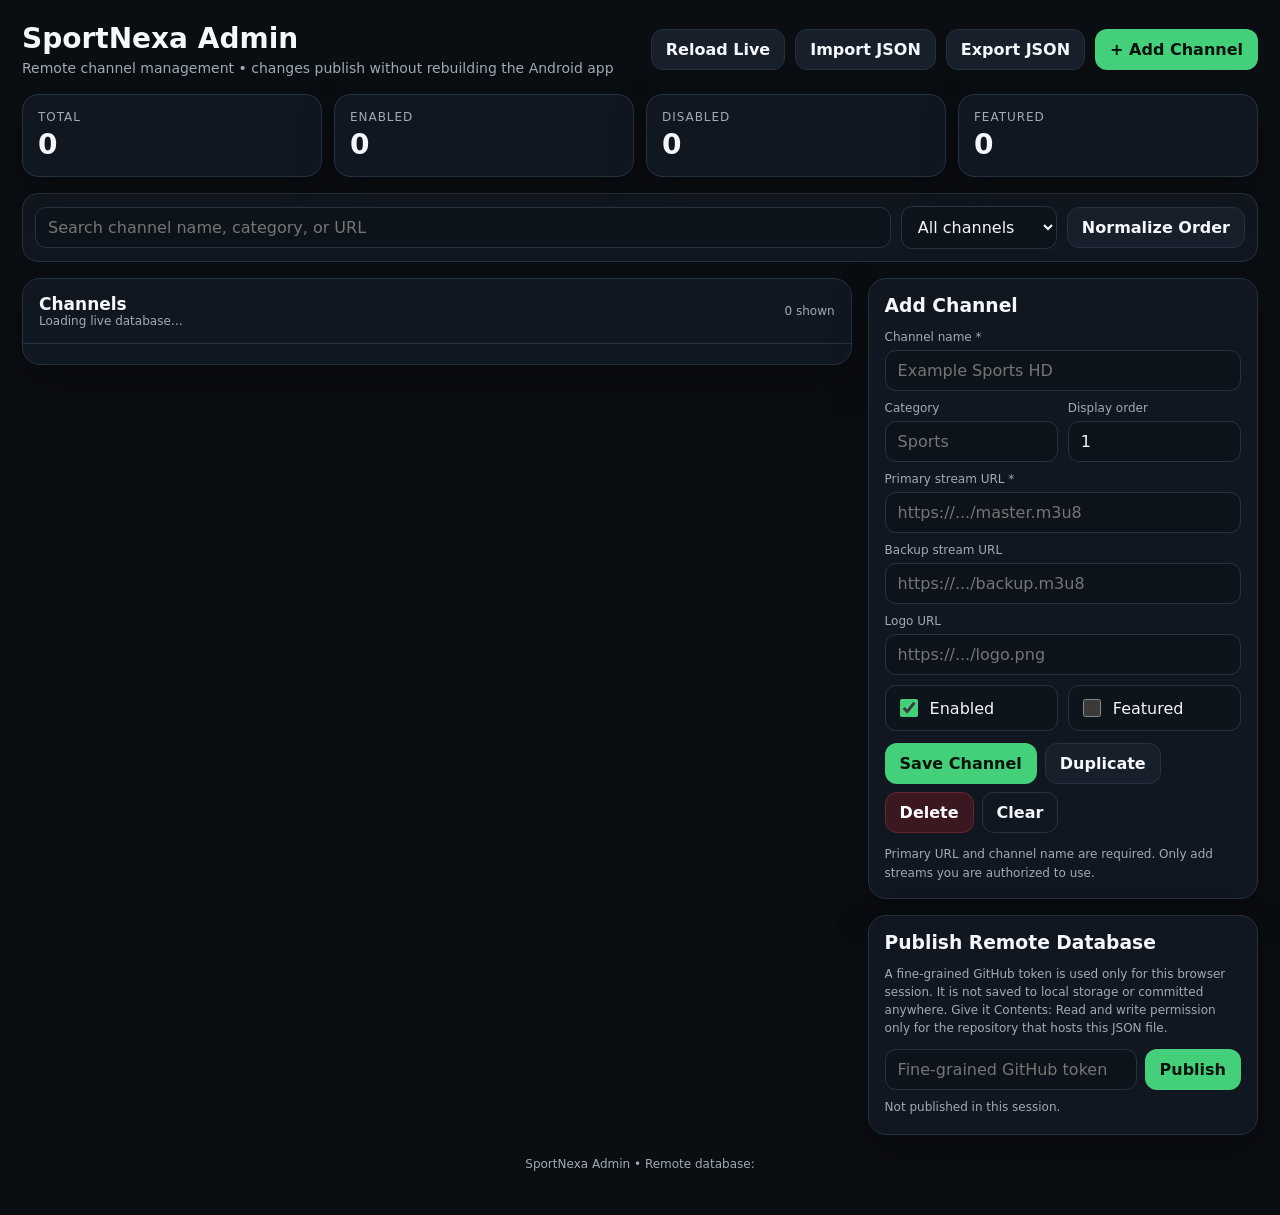
==== sportnexa/admin/index.html @ f7d910f0 "Add SportNexa admin dashboard" ====
<!doctype html>
<html lang="en">
<head>
  <meta charset="utf-8">
  <meta name="viewport" content="width=device-width,initial-scale=1">
  <title>SportNexa Admin</title>
  <link rel="stylesheet" href="./style.css">
</head>
<body>
  <main class="shell">
    <header class="topbar">
      <div class="brand">
        <h1>SportNexa Admin</h1>
        <p>Remote channel management • changes publish without rebuilding the Android app</p>
      </div>
      <div class="actions">
        <button class="btn" id="reloadBtn">Reload Live</button>
        <button class="btn" id="importBtn">Import JSON</button>
        <button class="btn" id="exportBtn">Export JSON</button>
        <button class="btn primary" id="addBtn">+ Add Channel</button>
        <input id="fileInput" type="file" accept="application/json,.json" class="hidden">
      </div>
    </header>

    <section class="stats">
      <div class="stat"><div class="label">Total</div><div class="value" id="statTotal">0</div></div>
      <div class="stat"><div class="label">Enabled</div><div class="value" id="statEnabled">0</div></div>
      <div class="stat"><div class="label">Disabled</div><div class="value" id="statDisabled">0</div></div>
      <div class="stat"><div class="label">Featured</div><div class="value" id="statFeatured">0</div></div>
    </section>

    <section class="toolbar">
      <input class="grow" id="searchInput" placeholder="Search channel name, category, or URL">
      <select id="filterSelect">
        <option value="all">All channels</option>
        <option value="enabled">Enabled only</option>
        <option value="disabled">Disabled only</option>
        <option value="featured">Featured only</option>
      </select>
      <button class="btn" id="normalizeBtn">Normalize Order</button>
    </section>

    <section class="layout">
      <div class="panel">
        <div class="panel-head">
          <div>
            <h2>Channels</h2>
            <div class="muted" id="dbMeta">Loading live database…</div>
          </div>
          <div class="muted" id="visibleCount">0 shown</div>
        </div>
        <div class="channel-list" id="channelList"></div>
      </div>

      <div>
        <section class="panel editor">
          <h3 id="editorTitle">Add Channel</h3>
          <div class="field">
            <label>Channel name *</label>
            <input id="nameField" placeholder="Example Sports HD">
          </div>
          <div class="grid2">
            <div class="field">
              <label>Category</label>
              <input id="categoryField" placeholder="Sports">
            </div>
            <div class="field">
              <label>Display order</label>
              <input id="orderField" type="number" min="1" step="1" value="1">
            </div>
          </div>
          <div class="field">
            <label>Primary stream URL *</label>
            <input id="primaryField" placeholder="https://.../master.m3u8">
          </div>
          <div class="field">
            <label>Backup stream URL</label>
            <input id="backupField" placeholder="https://.../backup.m3u8">
          </div>
          <div class="field">
            <label>Logo URL</label>
            <input id="logoField" placeholder="https://.../logo.png">
          </div>
          <div class="switches">
            <label class="check"><input id="enabledField" type="checkbox" checked> Enabled</label>
            <label class="check"><input id="featuredField" type="checkbox"> Featured</label>
          </div>
          <div class="editor-actions">
            <button class="btn primary" id="saveBtn">Save Channel</button>
            <button class="btn" id="duplicateBtn">Duplicate</button>
            <button class="btn danger" id="deleteBtn">Delete</button>
            <button class="btn ghost" id="clearBtn">Clear</button>
          </div>
          <div class="help" id="editorHelp">Primary URL and channel name are required. Only add streams you are authorized to use.</div>
        </section>

        <section class="panel publish">
          <h3>Publish Remote Database</h3>
          <p>A fine-grained GitHub token is used only for this browser session. It is not saved to local storage or committed anywhere. Give it Contents: Read and write permission only for the repository that hosts this JSON file.</p>
          <div class="token-row">
            <input id="tokenField" type="password" autocomplete="off" placeholder="Fine-grained GitHub token">
            <button class="btn primary" id="publishBtn">Publish</button>
          </div>
          <div class="status" id="publishStatus">Not published in this session.</div>
        </section>
      </div>
    </section>

    <footer>SportNexa Admin • Remote database: <span id="remotePath"></span></footer>
  </main>
  <script src="./app.js"></script>
</body>
</html>
---- sportnexa/admin/style.css ----
:root {
  color-scheme: dark;
  --bg: #0a0d12;
  --panel: #111720;
  --panel2: #161f2a;
  --stroke: #263240;
  --text: #f4f7fb;
  --muted: #9eabb8;
  --accent: #44d07b;
  --accent2: #2db865;
  --danger: #ff6577;
  --warning: #ffc857;
  --shadow: 0 16px 40px rgba(0,0,0,.25);
}
*{box-sizing:border-box}
body{margin:0;background:var(--bg);color:var(--text);font-family:Inter,system-ui,-apple-system,Segoe UI,Roboto,Arial,sans-serif}
button,input,select{font:inherit}
button{cursor:pointer}
.shell{max-width:1500px;margin:0 auto;padding:22px}
.topbar{display:flex;gap:18px;align-items:center;justify-content:space-between;margin-bottom:18px}
.brand h1{margin:0;font-size:28px}.brand p{margin:5px 0 0;color:var(--muted);font-size:14px}
.actions{display:flex;gap:10px;flex-wrap:wrap}
.btn{border:1px solid var(--stroke);background:var(--panel2);color:var(--text);border-radius:12px;padding:10px 14px;font-weight:650}
.btn:hover{border-color:#3e5166}.btn.primary{background:var(--accent);color:#07120b;border-color:transparent}.btn.primary:hover{background:var(--accent2)}
.btn.danger{color:#fff;background:#3b1820;border-color:#672632}.btn.ghost{background:transparent}
.stats{display:grid;grid-template-columns:repeat(4,minmax(0,1fr));gap:12px;margin-bottom:16px}
.stat{background:var(--panel);border:1px solid var(--stroke);border-radius:16px;padding:15px;box-shadow:var(--shadow)}
.stat .label{color:var(--muted);font-size:12px;text-transform:uppercase;letter-spacing:.08em}.stat .value{font-size:28px;font-weight:800;margin-top:4px}
.toolbar{display:flex;gap:10px;align-items:center;flex-wrap:wrap;background:var(--panel);border:1px solid var(--stroke);padding:12px;border-radius:16px;margin-bottom:16px}
.toolbar input,.toolbar select,.field input,.field select{background:#0d131b;color:var(--text);border:1px solid var(--stroke);border-radius:11px;padding:10px 12px;outline:none}
.toolbar input:focus,.toolbar select:focus,.field input:focus,.field select:focus{border-color:var(--accent)}
.toolbar .grow{flex:1;min-width:240px}
.layout{display:grid;grid-template-columns:minmax(0,1.7fr) minmax(340px,.8fr);gap:16px;align-items:start}
.panel{background:var(--panel);border:1px solid var(--stroke);border-radius:18px;box-shadow:var(--shadow);overflow:hidden}
.panel-head{display:flex;justify-content:space-between;gap:12px;align-items:center;padding:15px 16px;border-bottom:1px solid var(--stroke)}
.panel-head h2{margin:0;font-size:17px}.panel-head .muted{color:var(--muted);font-size:12px}
.channel-list{max-height:72vh;overflow:auto;padding:10px}
.channel{display:grid;grid-template-columns:42px minmax(0,1fr) auto;gap:12px;align-items:center;background:#0e141c;border:1px solid var(--stroke);border-radius:14px;padding:10px;margin-bottom:8px}
.channel:hover{border-color:#3c4d61}.channel.disabled{opacity:.58}.channel.selected{border-color:var(--accent);box-shadow:0 0 0 1px rgba(68,208,123,.25)}
.logo{width:42px;height:42px;border-radius:10px;background:#182430;display:grid;place-items:center;overflow:hidden;font-weight:800;color:var(--accent)}
.logo img{width:100%;height:100%;object-fit:contain;background:#fff0}
.meta{min-width:0}.name{font-weight:760;white-space:nowrap;overflow:hidden;text-overflow:ellipsis}.sub{color:var(--muted);font-size:12px;margin-top:3px;white-space:nowrap;overflow:hidden;text-overflow:ellipsis}
.badges{display:flex;gap:6px;flex-wrap:wrap;margin-top:6px}.badge{font-size:10px;padding:3px 7px;border-radius:999px;border:1px solid var(--stroke);color:var(--muted)}.badge.on{color:var(--accent);border-color:#245c3a}.badge.off{color:var(--danger);border-color:#642b36}.badge.featured{color:var(--warning);border-color:#6c5520}
.row-actions{display:flex;gap:6px}.icon-btn{width:34px;height:34px;border-radius:9px;border:1px solid var(--stroke);background:var(--panel2);color:var(--text)}
.editor{padding:16px}.editor h3{margin:0 0 14px}.grid2{display:grid;grid-template-columns:1fr 1fr;gap:10px}.field{display:flex;flex-direction:column;gap:6px;margin-bottom:10px}.field label{font-size:12px;color:var(--muted)}.field input,.field select{width:100%}
.switches{display:grid;grid-template-columns:1fr 1fr;gap:10px;margin:6px 0 12px}.check{display:flex;gap:9px;align-items:center;background:#0e141c;border:1px solid var(--stroke);border-radius:11px;padding:10px}.check input{width:18px;height:18px;accent-color:var(--accent)}
.editor-actions{display:flex;gap:8px;flex-wrap:wrap;margin-top:8px}.help{color:var(--muted);font-size:12px;line-height:1.55;margin-top:12px}.error{color:var(--danger)}
.publish{margin-top:16px;padding:16px}.publish h3{margin:0 0 8px}.publish p{color:var(--muted);font-size:12px;line-height:1.5}.token-row{display:flex;gap:8px}.token-row input{flex:1;background:#0d131b;color:var(--text);border:1px solid var(--stroke);border-radius:11px;padding:10px 12px}
.status{margin-top:10px;font-size:12px;color:var(--muted);min-height:18px}.status.ok{color:var(--accent)}.status.err{color:var(--danger)}
.empty{padding:32px;text-align:center;color:var(--muted)}
.hidden{display:none!important}
footer{color:var(--muted);font-size:12px;text-align:center;padding:22px}
@media(max-width:980px){.layout{grid-template-columns:1fr}.channel-list{max-height:none}.stats{grid-template-columns:repeat(2,1fr)}}
@media(max-width:620px){.shell{padding:12px}.topbar{align-items:flex-start;flex-direction:column}.stats{grid-template-columns:1fr 1fr}.grid2{grid-template-columns:1fr}.channel{grid-template-columns:42px minmax(0,1fr)}.row-actions{grid-column:1/-1;justify-content:flex-end}.token-row{flex-direction:column}}
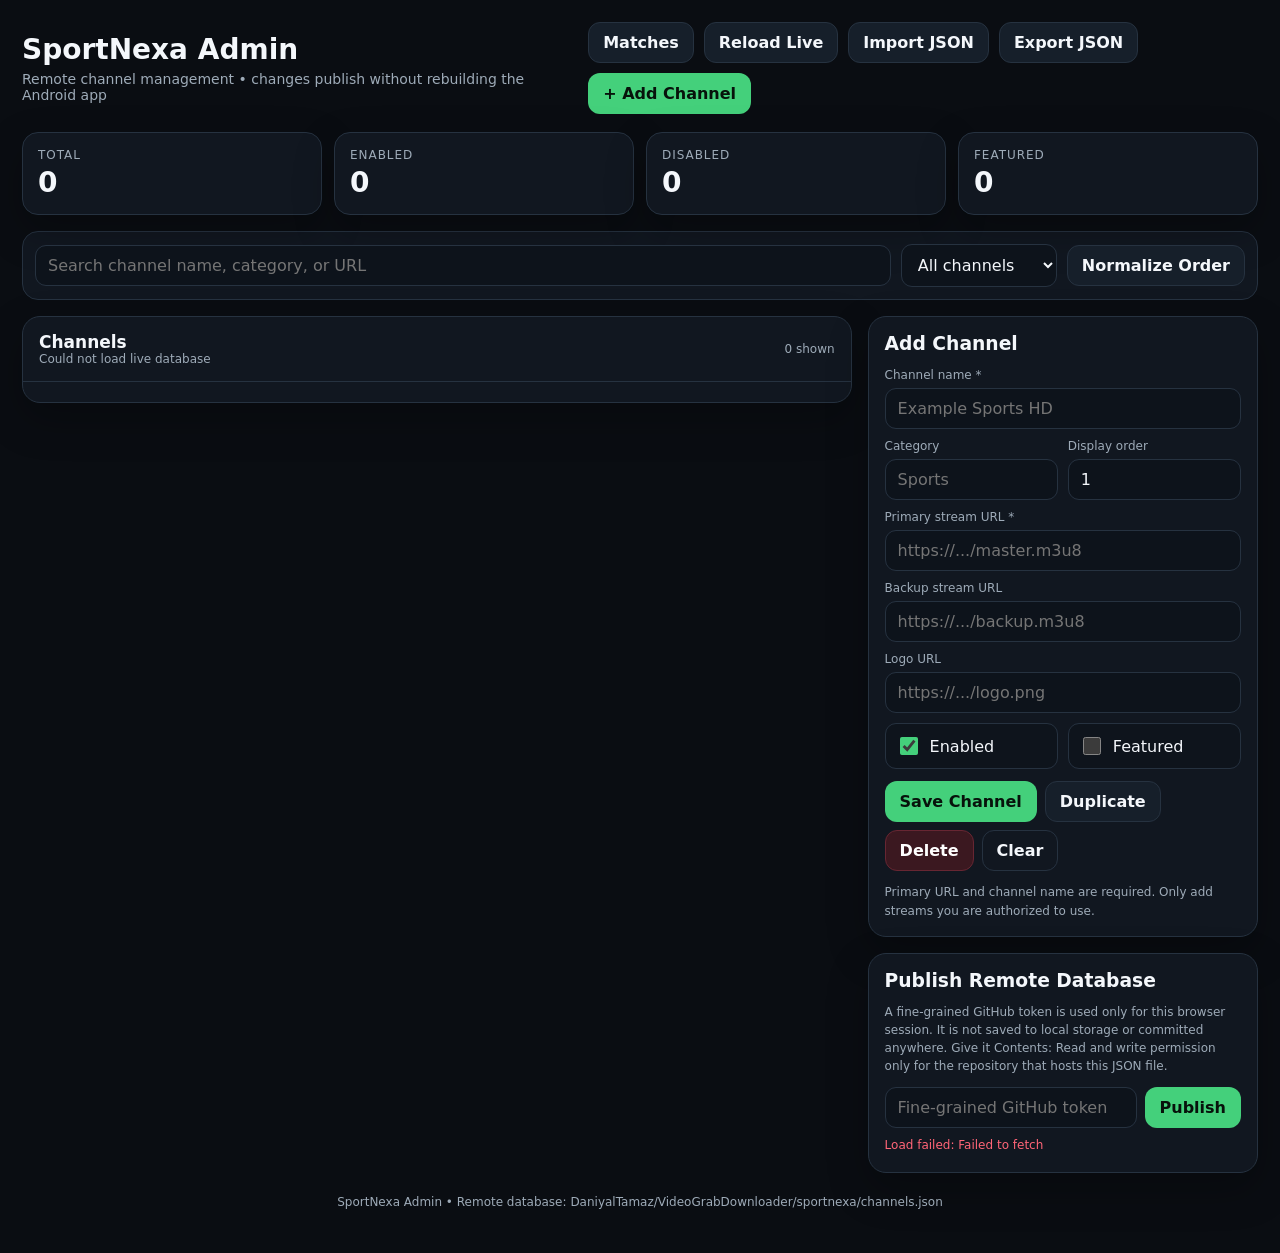
==== commit 6ae98284: "Link SportNexa Match Admin from channel dashboard" ====
--- a/sportnexa/admin/index.html
+++ b/sportnexa/admin/index.html
@@ -14,6 +14,7 @@
         <p>Remote channel management • changes publish without rebuilding the Android app</p>
       </div>
       <div class="actions">
+        <button class="btn" onclick="location.href='./matches.html'">Matches</button>
         <button class="btn" id="reloadBtn">Reload Live</button>
         <button class="btn" id="importBtn">Import JSON</button>
         <button class="btn" id="exportBtn">Export JSON</button>
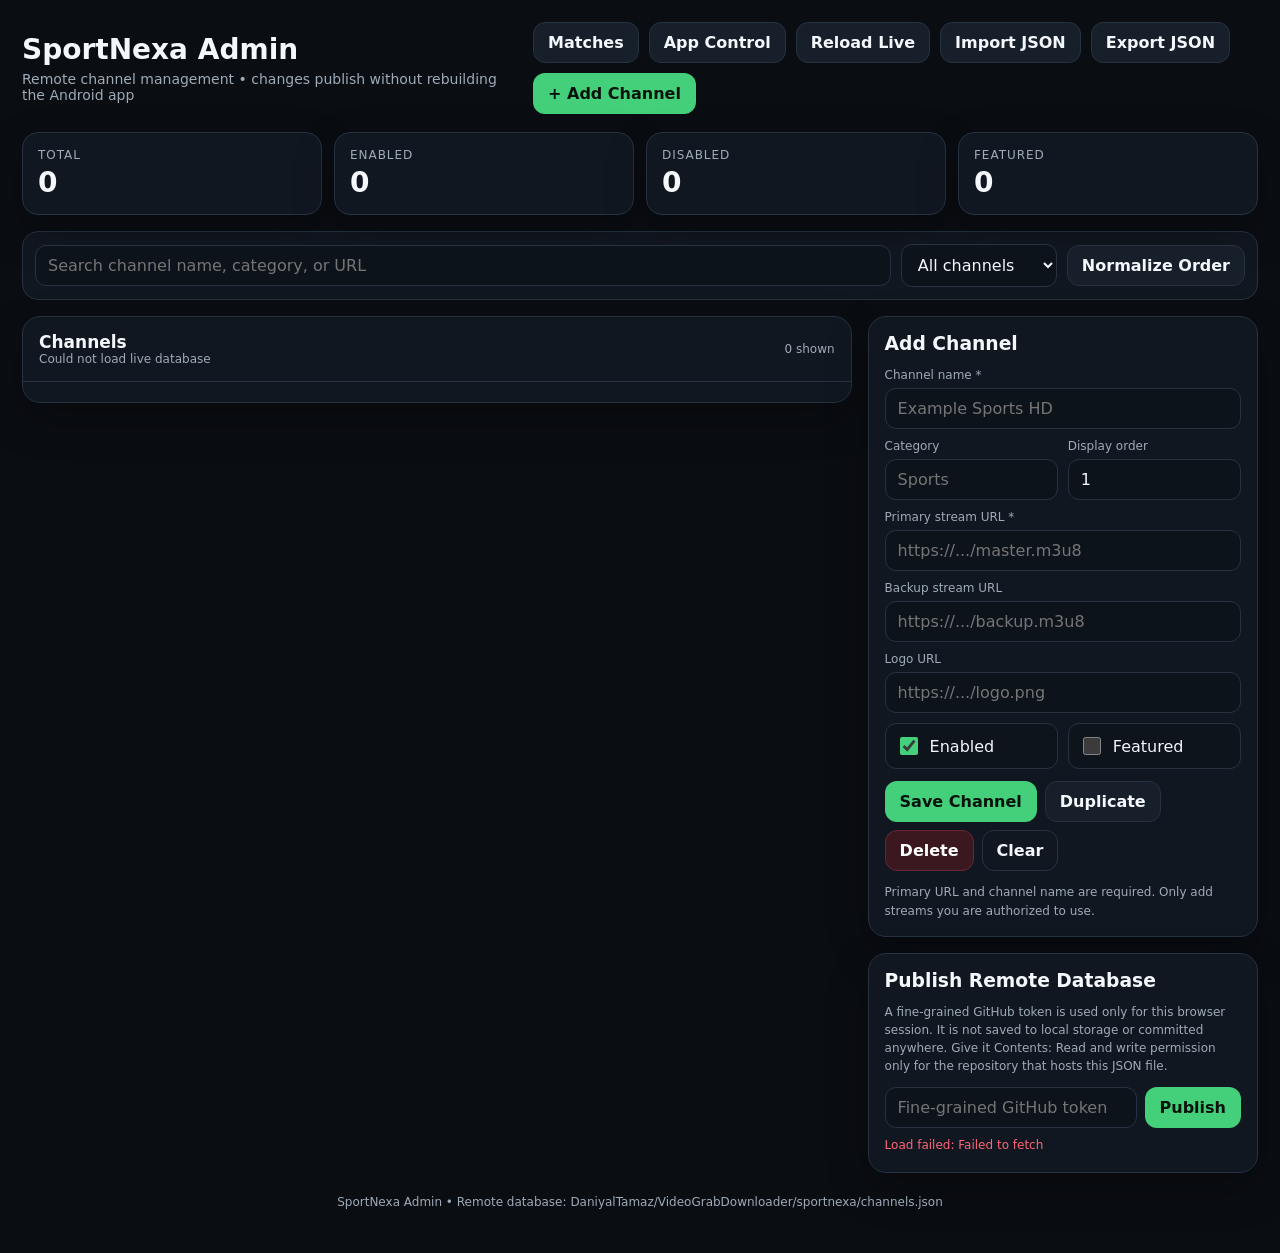
==== commit 7f4176f3: "Link SportNexa App Control from channel admin" ====
--- a/sportnexa/admin/index.html
+++ b/sportnexa/admin/index.html
@@ -15,6 +15,7 @@
       </div>
       <div class="actions">
         <button class="btn" onclick="location.href='./matches.html'">Matches</button>
+        <button class="btn" onclick="location.href='./version.html'">App Control</button>
         <button class="btn" id="reloadBtn">Reload Live</button>
         <button class="btn" id="importBtn">Import JSON</button>
         <button class="btn" id="exportBtn">Export JSON</button>
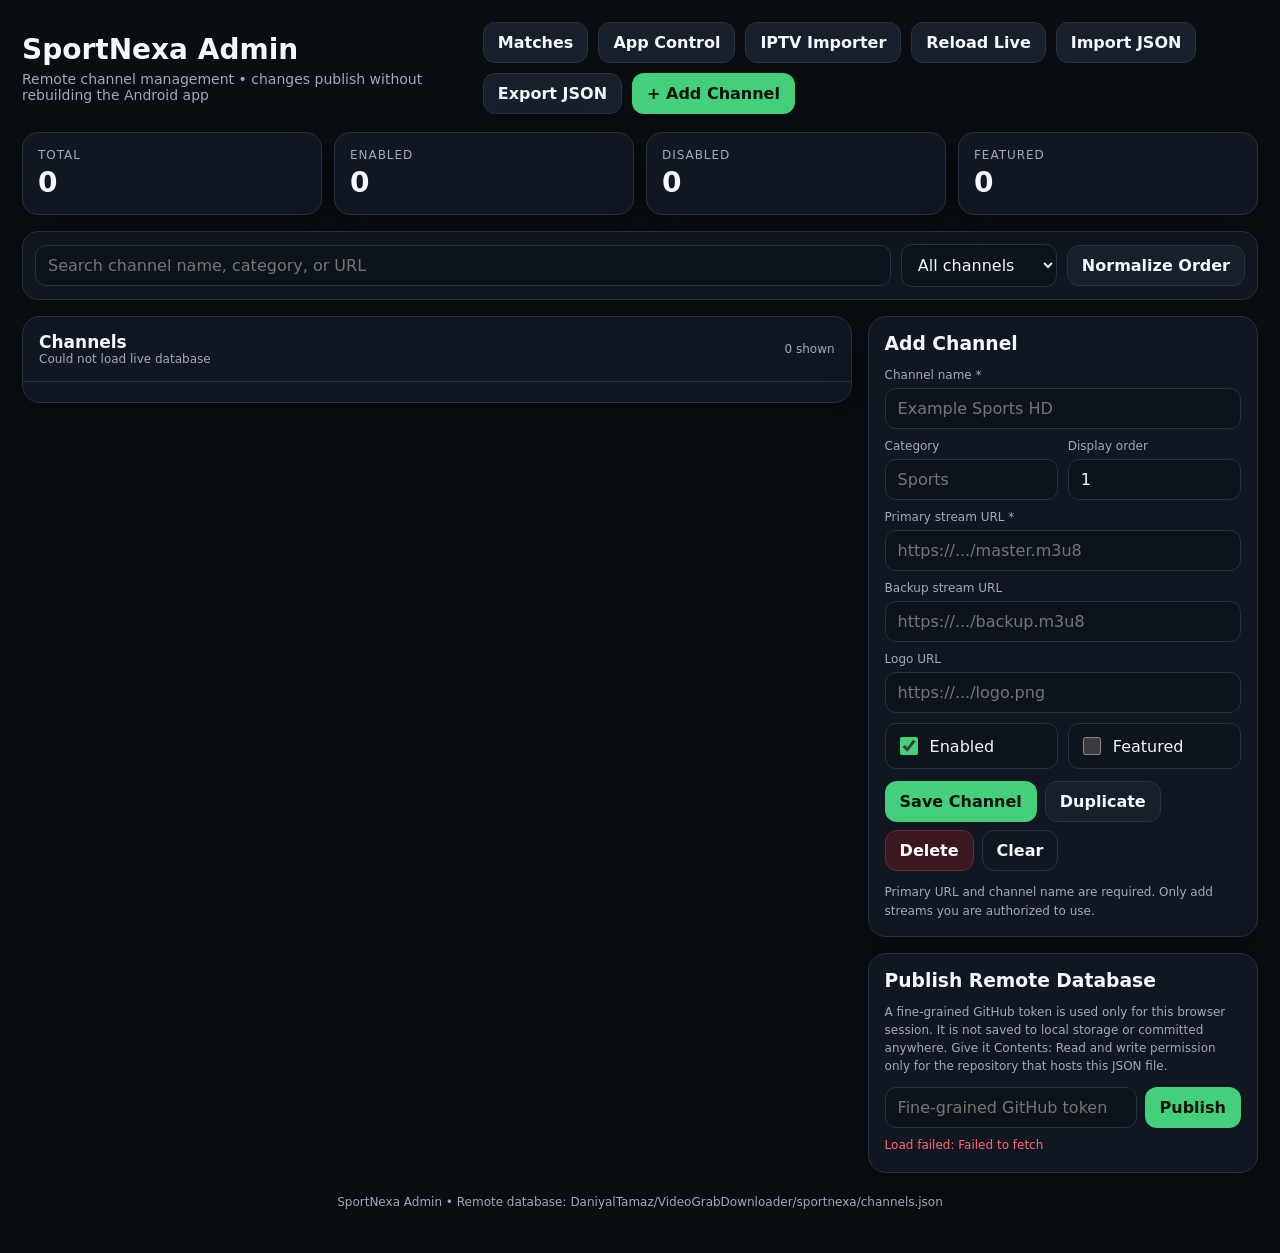
==== commit 4e2242aa: "Link IPTV-org production importer from SportNexa Admin" ====
--- a/sportnexa/admin/index.html
+++ b/sportnexa/admin/index.html
@@ -16,6 +16,7 @@
       <div class="actions">
         <button class="btn" onclick="location.href='./matches.html'">Matches</button>
         <button class="btn" onclick="location.href='./version.html'">App Control</button>
+        <button class="btn" onclick="location.href='./iptv.html'">IPTV Importer</button>
         <button class="btn" id="reloadBtn">Reload Live</button>
         <button class="btn" id="importBtn">Import JSON</button>
         <button class="btn" id="exportBtn">Export JSON</button>
